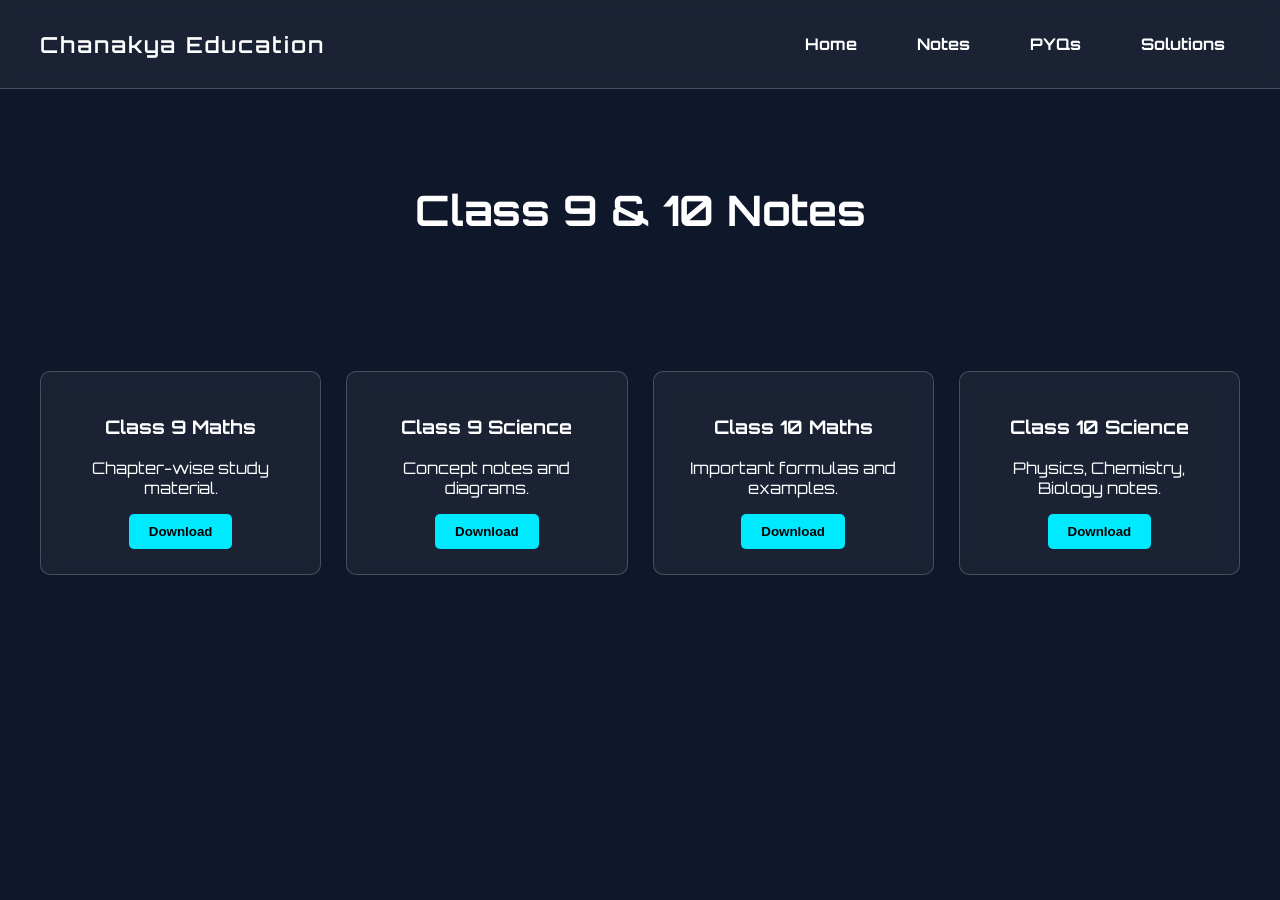
==== notes.html @ 9426fe0e "Add files via upload" ====
<!DOCTYPE html>
<html>
<head>
<title>Notes | Chanakya Education</title>
<link rel="stylesheet" href="style.css">
<link href="https://fonts.googleapis.com/css2?family=Orbitron:wght@400;600&display=swap" rel="stylesheet">
</head>

<body>

<header class="navbar">
<div class="logo">Chanakya Education</div>

<nav>
<ul class="nav-links">
<li><a href="index.html">Home</a></li>
<li><a href="notes.html">Notes</a></li>
<li><a href="pyqs.html">PYQs</a></li>
<li><a href="solutions.html">Solutions</a></li>
</ul>
</nav>
</header>

<section class="page-title">
<h1>Class 9 & 10 Notes</h1>
</section>

<section class="cards">

<div class="card">
<h3>Class 9 Maths</h3>
<p>Chapter-wise study material.</p>
<button>Download</button>
</div>

<div class="card">
<h3>Class 9 Science</h3>
<p>Concept notes and diagrams.</p>
<button>Download</button>
</div>

<div class="card">
<h3>Class 10 Maths</h3>
<p>Important formulas and examples.</p>
<button>Download</button>
</div>

<div class="card">
<h3>Class 10 Science</h3>
<p>Physics, Chemistry, Biology notes.</p>
<button>Download</button>
</div>

</section>

</body>
</html>
---- style.css ----
body{
font-family: Arial;
margin:0;
background:#f3f6ff;
}

header{
background:#1e3a8a;
color:white;
padding:20px;
text-align:center;
}

nav a{
color:white;
margin:0 15px;
text-decoration:none;
font-weight:bold;
}

.hero{
display:flex;
justify-content:space-around;
align-items:center;
padding:60px;
}

.text{
max-width:450px;
}

.teacher{
text-align:center;
}

.teacher img{
width:200px;
height:250px;
border-radius:50%;
border:6px solid #1e3a8a;
}

.features{
background:white;
color:black;
padding:40px;
text-align:center;
}

.features ul{
list-style:none;
font-size:18px;
}

footer{
background:#1e3a8a;
color:white;
text-align:center;
padding:15px;
}
body{
margin:0;
font-family:'Orbitron', sans-serif;
background:#0f172a;
color:white;
}


/* NAVBAR */

.navbar{
display:flex;
justify-content:space-between;
align-items:center;
padding:18px 40px;
background:rgba(255,255,255,0.05);
backdrop-filter: blur(10px);
border-bottom:1px solid rgba(255,255,255,0.2);
position:sticky;
top:0;
z-index:1000;
}

.logo{
font-size:22px;
font-weight:600;
letter-spacing:2px;
}


/* NAV LINKS */

.nav-links{
display:flex;
list-style:none;
gap:30px;
}

.nav-links a{
text-decoration:none;
color:white;
font-size:16px;
position:relative;
transition:0.3s;
}


/* Neon Hover Effect */

.nav-links a:hover{
color:#00eaff;
}


/* Animated underline */

.nav-links a::after{
content:"";
position:absolute;
width:0%;
height:2px;
left:0;
bottom:-5px;
background:#00eaff;
transition:0.4s;
}

.nav-links a:hover::after{
width:100%;
}


/* Mobile Button */

.menu-btn{
display:none;
font-size:24px;
cursor:pointer;
}
.page-title{
text-align:center;
padding:60px 20px;
font-size:28px;
}

.cards{
display:grid;
grid-template-columns:repeat(auto-fit,minmax(250px,1fr));
gap:25px;
padding:40px;
}

.card{
background:rgba(255,255,255,0.05);
backdrop-filter:blur(10px);
padding:25px;
border-radius:10px;
border:1px solid rgba(255,255,255,0.2);
text-align:center;
transition:0.3s;
}

.card:hover{
transform:translateY(-6px);
box-shadow:0 0 20px rgba(0,234,255,0.4);
}

button{
background:#00eaff;
border:none;
padding:10px 20px;
border-radius:5px;
cursor:pointer;
font-weight:bold;
}
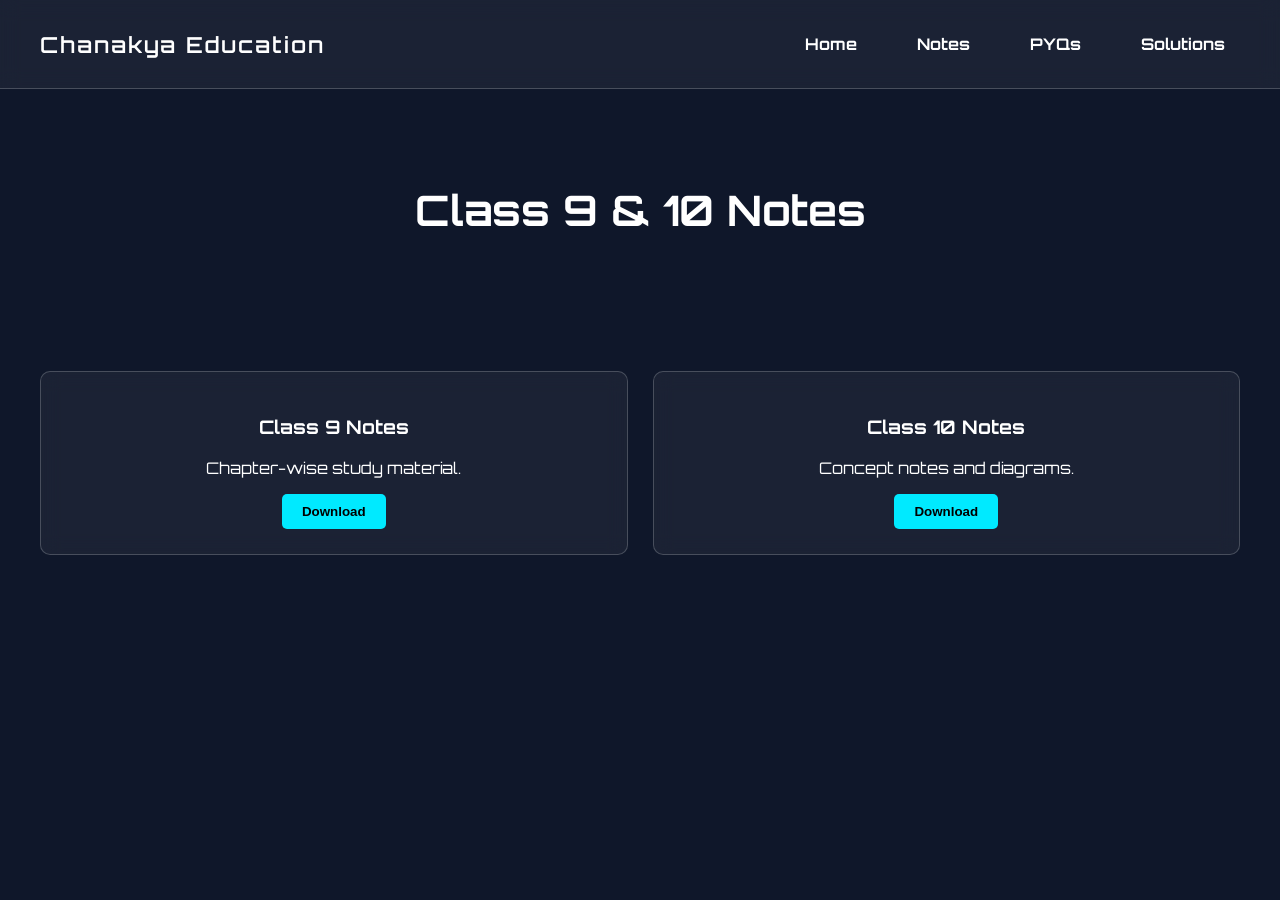
==== commit 525c000c: "notes update" ====
--- a/notes.html
+++ b/notes.html
@@ -2,6 +2,27 @@
 <html>
 <head>
 <title>Notes | Chanakya Education</title>
+    <link rel="icon" type="image/x-icon" href="E.ico">
+  <meta name="description" content="Chanakya Education provides Class 9 and 10 Maths and Science notes, PYQs, solutions, and study materials for students.">
+
+<meta name="keywords" content="
+Class 9 maths notes,
+Class 9 science notes,
+Class 10 maths notes,
+Class 10 science notes,
+Class 10 board PYQs,
+NCERT solutions class 9,
+NCERT solutions class 10,
+maths coaching class 9,
+science coaching class 10,
+CBSE class 10 important questions,
+Chanakya education centre,
+ChanakyaClass9and10th
+">
+
+<meta name="author" content="Chanakya Education">
+
+<meta name="viewport" content="width=device-width, initial-scale=1.0">
 <link rel="stylesheet" href="style.css">
 <link href="https://fonts.googleapis.com/css2?family=Orbitron:wght@400;600&display=swap" rel="stylesheet">
 </head>
@@ -28,30 +49,24 @@
 <section class="cards">
 
 <div class="card">
-<h3>Class 9 Maths</h3>
+<h3>Class 9 Notes</h3>
 <p>Chapter-wise study material.</p>
+<a href="Class_9_Notes.html">
 <button>Download</button>
+</a>
 </div>
 
 <div class="card">
-<h3>Class 9 Science</h3>
+<h3>Class 10 Notes</h3>
 <p>Concept notes and diagrams.</p>
+<a href="class_10_notes.html">
 <button>Download</button>
+</a>
 </div>
 
-<div class="card">
-<h3>Class 10 Maths</h3>
-<p>Important formulas and examples.</p>
-<button>Download</button>
-</div>
 
-<div class="card">
-<h3>Class 10 Science</h3>
-<p>Physics, Chemistry, Biology notes.</p>
-<button>Download</button>
-</div>
 
 </section>
 
 </body>
-</html>+</html>
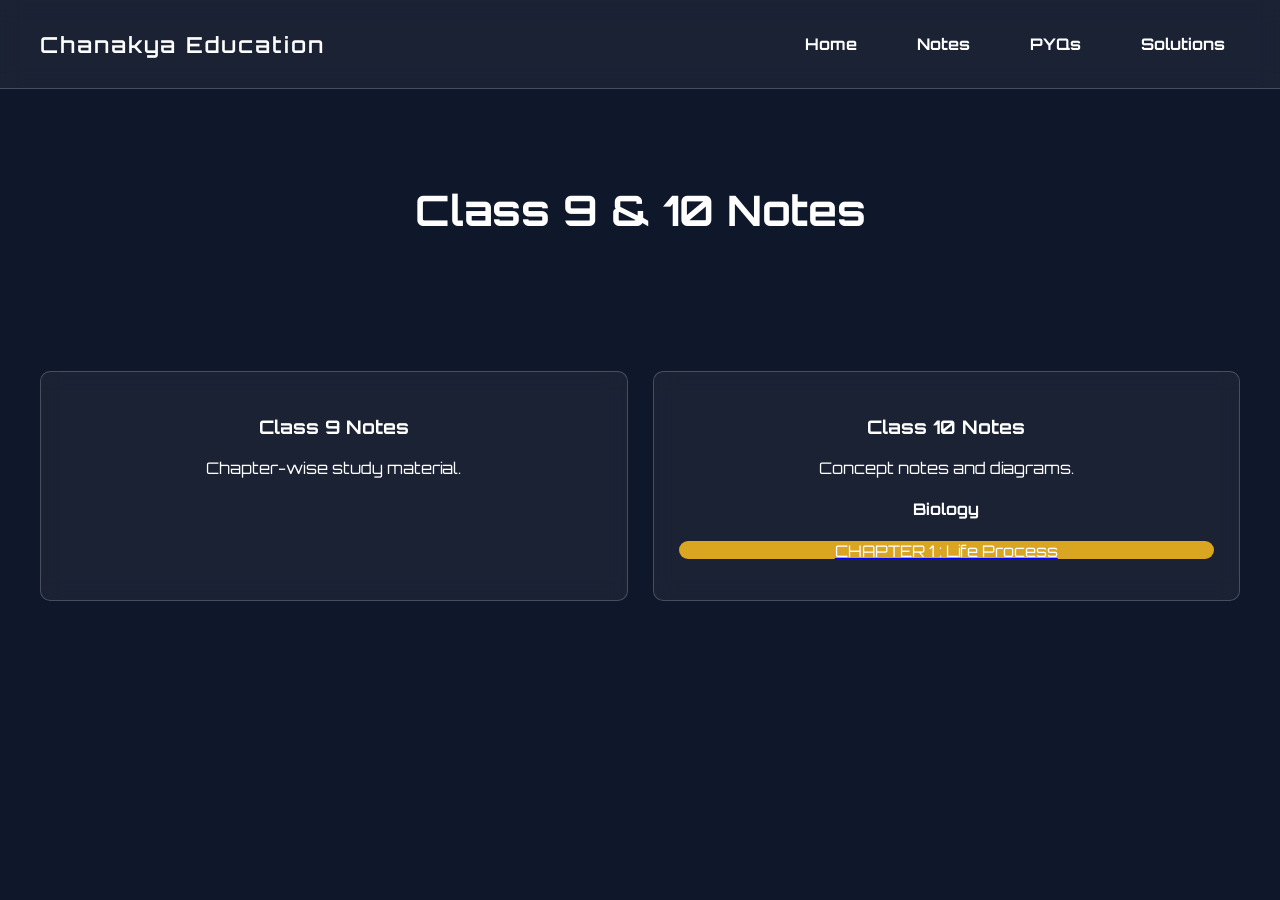
==== commit 5d9bc1bc: "section created" ====
--- a/notes.html
+++ b/notes.html
@@ -51,17 +51,13 @@
 <div class="card">
 <h3>Class 9 Notes</h3>
 <p>Chapter-wise study material.</p>
-<a href="Class_9_Notes.html">
-<button>Download</button>
-</a>
 </div>
 
 <div class="card">
 <h3>Class 10 Notes</h3>
 <p>Concept notes and diagrams.</p>
-<a href="class_10_notes.html">
-<button>Download</button>
-</a>
+<h4>Biology</h4>
+<a href="https://drive.google.com/file/d/1_pCWLTDzl5XYpWXzpUjb43-5svyG531F/view?usp=drivesdk"><p class="chapter">CHAPTER 1 : Life Process</p></a>
 </div>
 
 
--- a/style.css
+++ b/style.css
@@ -172,4 +172,12 @@
 border-radius:5px;
 cursor:pointer;
 font-weight:bold;
+}
+
+.chapter{
+    background-color: goldenrod;
+    color: white;
+    border-radius: 3vh;
+    height: 2vh;
+    
 }
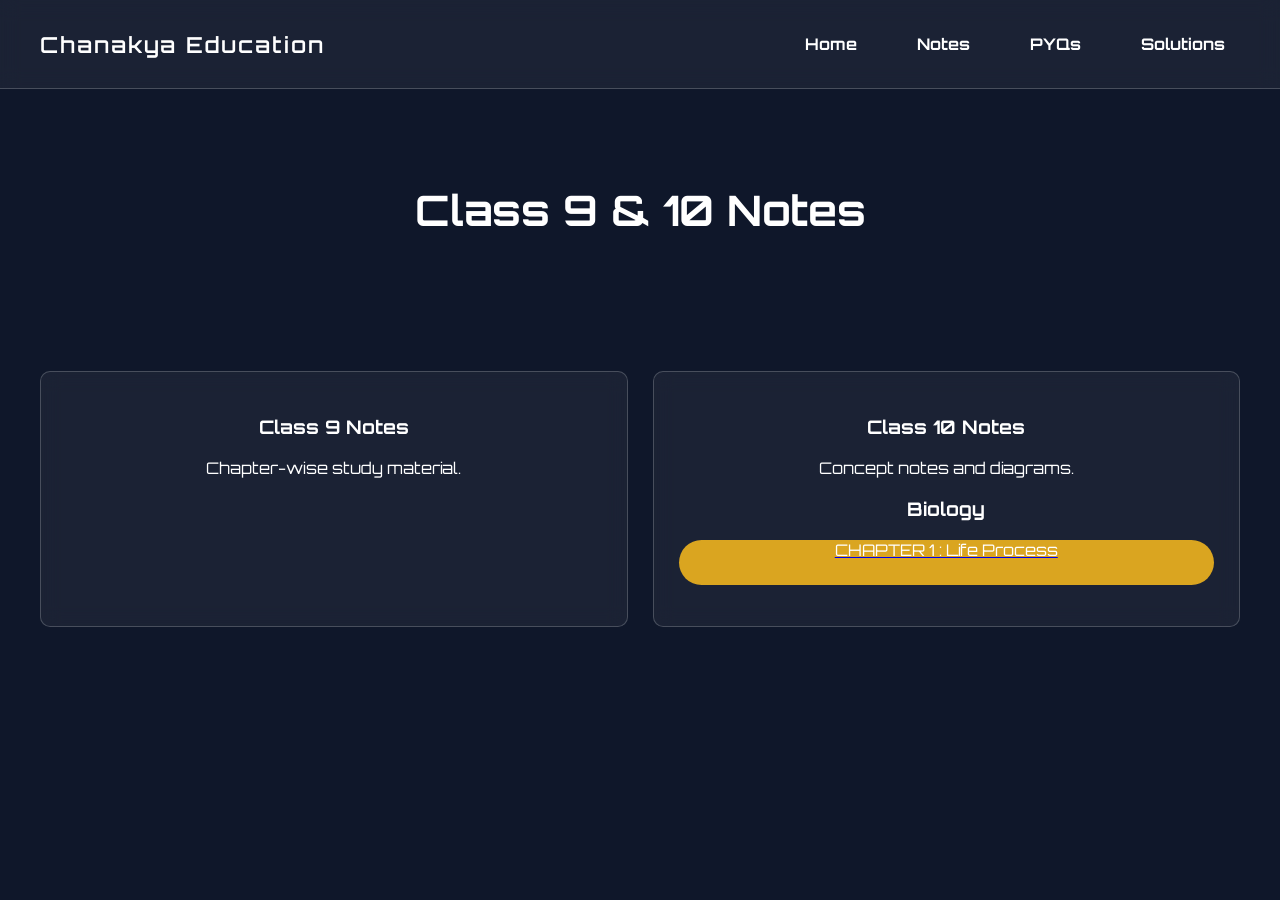
==== commit b70c6f74: "h edited" ====
--- a/notes.html
+++ b/notes.html
@@ -56,7 +56,7 @@
 <div class="card">
 <h3>Class 10 Notes</h3>
 <p>Concept notes and diagrams.</p>
-<h4>Biology</h4>
+<h3>Biology</h3>
 <a href="https://drive.google.com/file/d/1_pCWLTDzl5XYpWXzpUjb43-5svyG531F/view?usp=drivesdk"><p class="chapter">CHAPTER 1 : Life Process</p></a>
 </div>
 
--- a/style.css
+++ b/style.css
@@ -178,6 +178,6 @@
     background-color: goldenrod;
     color: white;
     border-radius: 3vh;
-    height: 2vh;
-    
+    height: 5vh;
+    text-decoration: none;
 }
